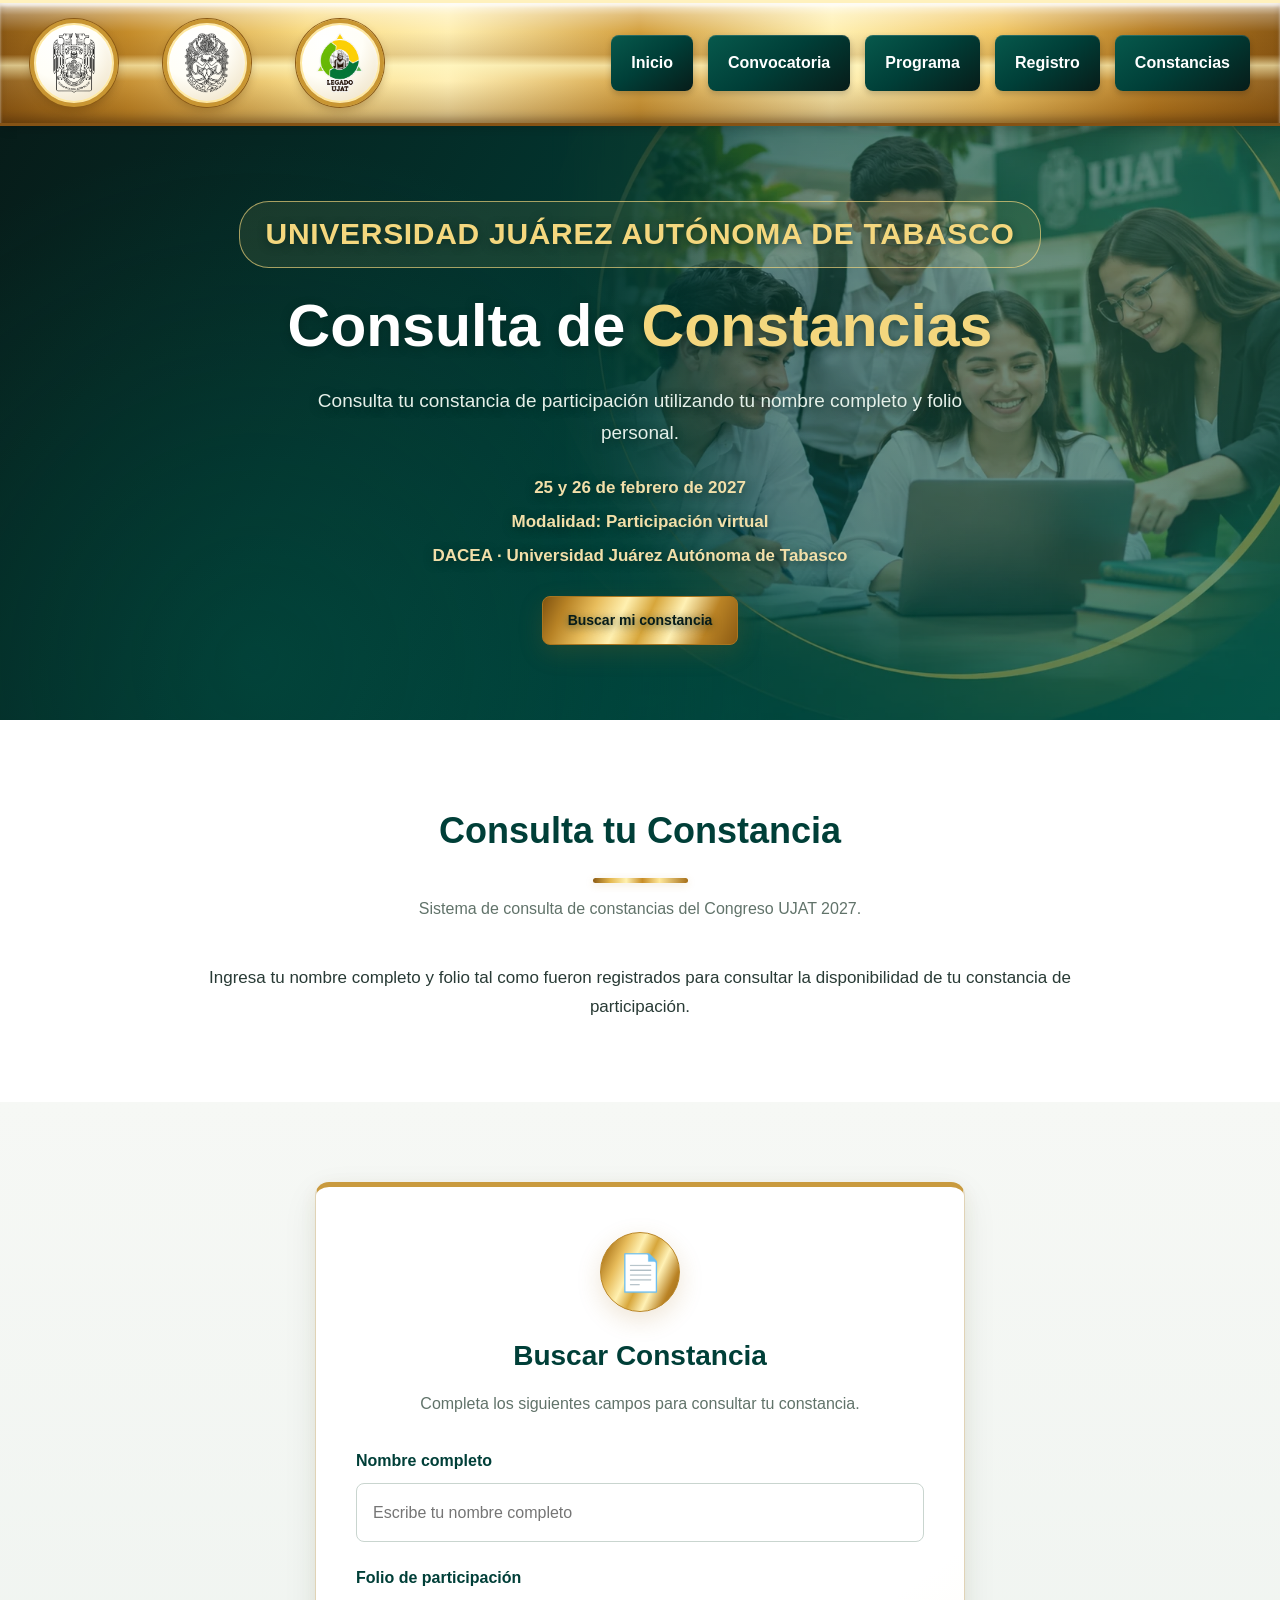
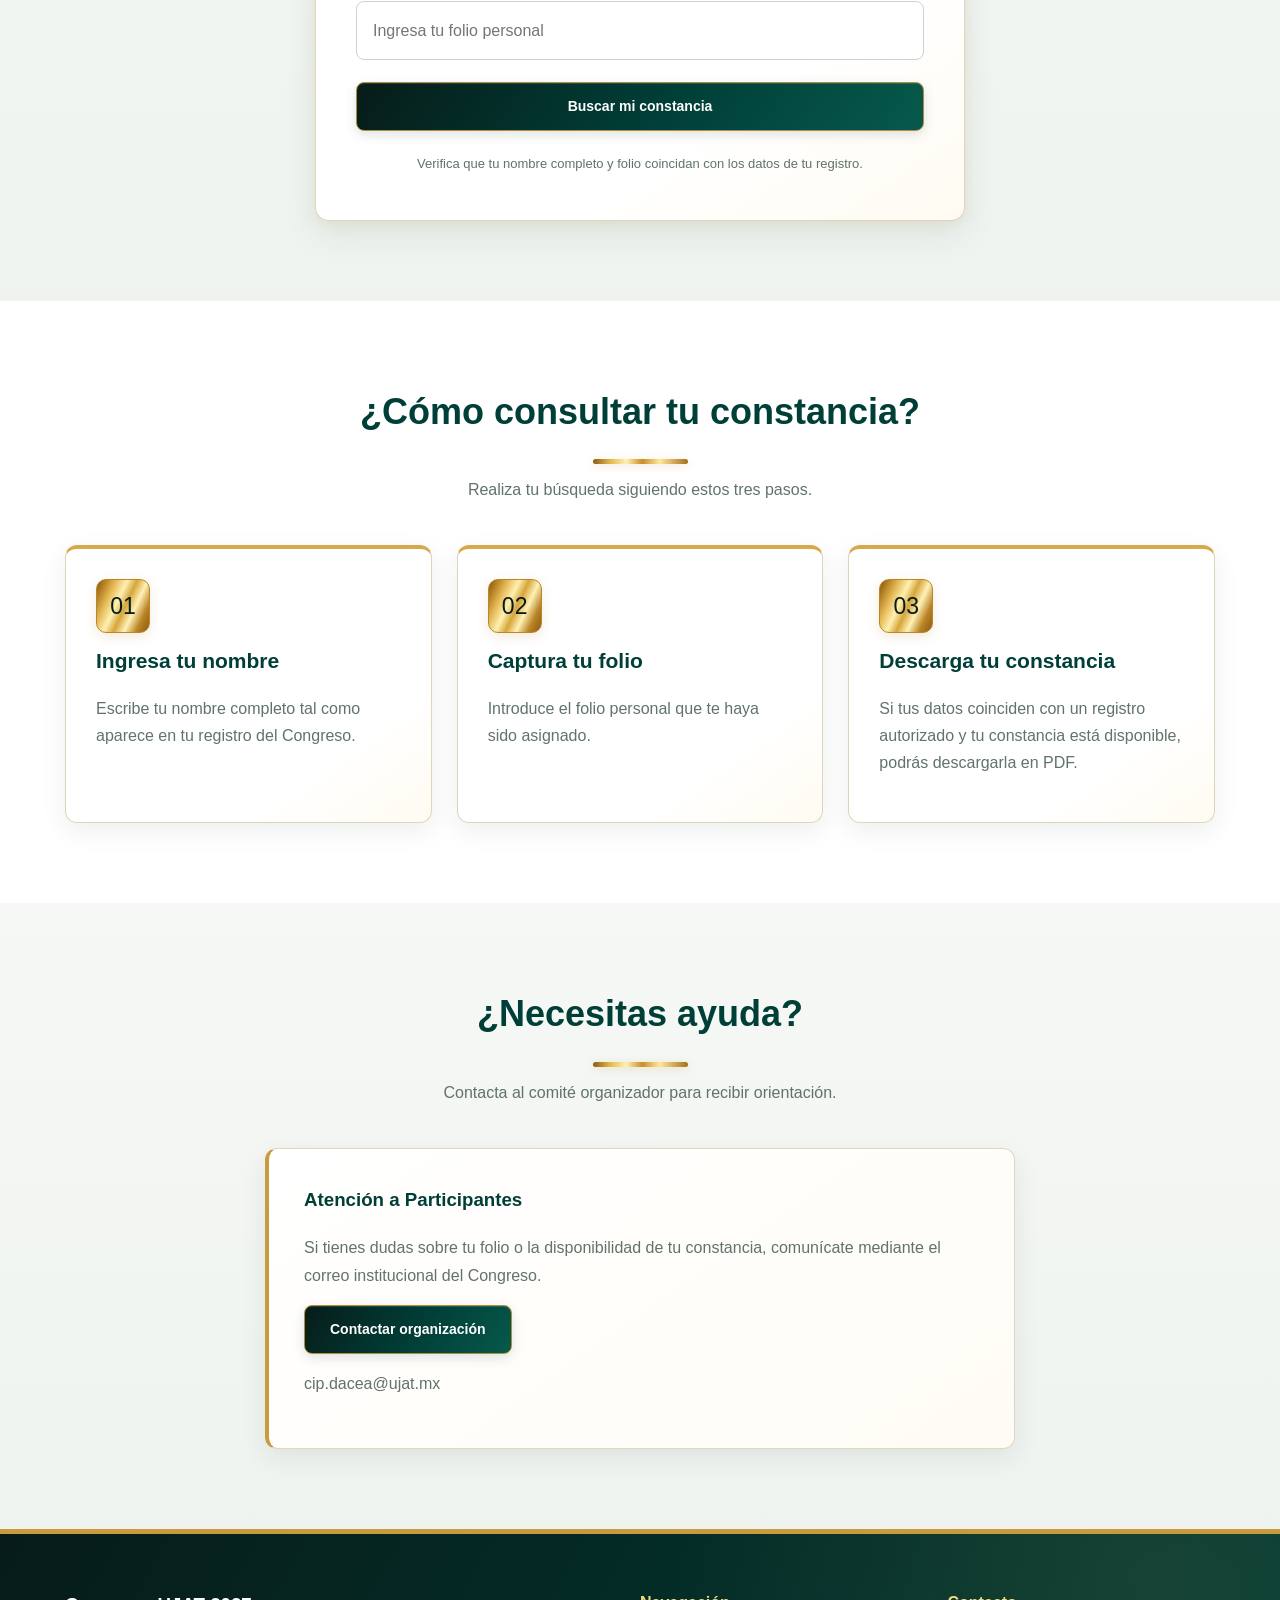
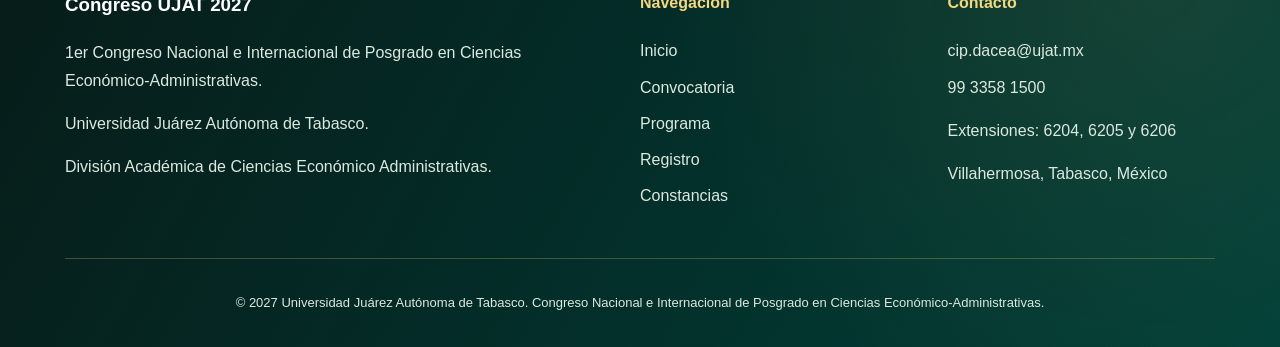
==== constancias.html @ d41ac6ef "Add files via upload" ====
<!DOCTYPE html>
<html lang="es">

<head>
    <meta charset="UTF-8">
    <meta name="viewport" content="width=device-width, initial-scale=1.0">

    <meta
        name="description"
        content="Consulta y descarga de constancias del 1er Congreso Nacional e Internacional de Posgrado en Ciencias Económico-Administrativas UJAT 2027."
    >

    <title>Constancias | Congreso UJAT 2027</title>

    <link rel="stylesheet" href="css/style.css">

    <script src="js/main.js" defer></script>
    <script src="js/constancias.js" defer></script>
</head>

<body>

    <!-- BARRA INSTITUCIONAL -->
    

    <!-- ENCABEZADO -->
    <header class="topbar franja-institucional">
<div class="franja-contenido">
<div class="franja-logos">
<a class="logo-medallon" href="https://www.ujat.mx/" target="_blank" rel="noopener noreferrer" aria-label="Portal oficial UJAT (nueva pestaña)"><img alt="UJAT" src="images/ujat.png"/></a>
<a class="logo-medallon" href="https://www.ujat.mx/dacea" target="_blank" rel="noopener noreferrer" aria-label="Portal oficial DACEA (nueva pestaña)"><img alt="DACEA" src="images/dacea.png"/></a>
<div class="logo-medallon"><img alt="Legado UJAT" src="images/legado.png"/></div>
</div>
<div class="franja-menu">
<button aria-controls="nav-principal" aria-expanded="false" aria-label="Abrir menú" class="menu-btn" id="menuBtn" type="button">☰</button>
<nav aria-label="Navegación principal" class="nav" id="nav-principal">
<a href="index.html">Inicio</a>
<a href="convocatoria.html">Convocatoria</a>
<a href="programa.html">Programa</a>
<a href="registro.html">Registro</a>
<a aria-current="page" class="activo" href="constancias.html">Constancias</a>
</nav>
</div>
</div>
</header>

    <main id="contenido-principal">

        <!-- PORTADA -->
        <section class="hero">
            <div class="container">
                <div class="hero__contenido">

                    <span class="hero__etiqueta">
                        UNIVERSIDAD JUÁREZ AUTÓNOMA DE TABASCO
                    </span>

                    <h1>
                        Consulta de <span>Constancias</span>
                    </h1>

                    <p class="hero__sub">
                        Consulta tu constancia de participación
                        utilizando tu nombre completo y folio personal.
                    </p>

                    <div class="hero__fecha">
                        <p>25 y 26 de febrero de 2027</p>
                        <p>Modalidad: Participación virtual</p>
                        <p>
                            DACEA · Universidad Juárez
                            Autónoma de Tabasco
                        </p>
                    </div>

                    <div class="hero__botones">
                        <a href="#buscador" class="btn">
                            Buscar mi constancia
                        </a>
                    </div>

                </div>
            </div>
        </section>

        <!-- INTRODUCCIÓN -->
        <section class="section">
            <div class="container">

                <div class="section-title">
                    <h2>Consulta tu Constancia</h2>

                    <p>
                        Sistema de consulta de constancias
                        del Congreso UJAT 2027.
                    </p>
                </div>

                <p class="lead-center">
                    Ingresa tu nombre completo y folio
                    tal como fueron registrados para
                    consultar la disponibilidad de
                    tu constancia de participación.
                </p>

            </div>
        </section>

        <!-- BUSCADOR DE CONSTANCIAS -->
        <section
            class="section section--gray"
            id="buscador"
        >
            <div class="container">

                <div class="constancia-buscador">

                    <div class="constancia-buscador__encabezado">

                        <div
                            class="constancia-buscador__icono"
                            aria-hidden="true"
                        >
                            &#128196;
                        </div>

                        <h2>Buscar Constancia</h2>

                        <p>
                            Completa los siguientes campos
                            para consultar tu constancia.
                        </p>

                    </div>

                    <form id="formConstancia">

                        <!-- NOMBRE COMPLETO -->
                        <div class="constancia-campo">

                            <label for="nombreConstancia">
                                Nombre completo
                            </label>

                            <input
                                type="text"
                                id="nombreConstancia"
                                name="nombre"
                                placeholder="Escribe tu nombre completo"
                                autocomplete="name"
                                maxlength="150"
                                required
                            >

                        </div>

                        <!-- FOLIO PERSONAL -->
                        <div class="constancia-campo">

                            <label for="folioConstancia">
                                Folio de participación
                            </label>

                            <input
                                type="text"
                                id="folioConstancia"
                                name="folio"
                                placeholder="Ingresa tu folio personal"
                                autocomplete="off"
                                maxlength="80"
                                required
                            >

                        </div>

                        <!-- BOTÓN DE BÚSQUEDA -->
                        <button
                            type="submit"
                            class="btn constancia-boton"
                            id="btnBuscarConstancia"
                        >
                            Buscar mi constancia
                        </button>

                    </form>

                    <!-- RESULTADOS -->
                    <div
                        id="resultadoConstancia"
                        class="constancia-resultado"
                        role="status"
                        aria-live="polite"
                        aria-atomic="true"
                        hidden
                    ></div>

                    <p class="constancia-buscador__nota">
                        Verifica que tu nombre completo
                        y folio coincidan con los datos
                        de tu registro.
                    </p>

                </div>

            </div>
        </section>

        <!-- INSTRUCCIONES -->
        <section class="section">
            <div class="container">

                <div class="section-title">
                    <h2>¿Cómo consultar tu constancia?</h2>

                    <p>
                        Realiza tu búsqueda siguiendo
                        estos tres pasos.
                    </p>
                </div>

                <div class="grid">

                    <article class="card">
                        <div class="card__icon">01</div>

                        <h3>Ingresa tu nombre</h3>

                        <p>
                            Escribe tu nombre completo
                            tal como aparece en tu
                            registro del Congreso.
                        </p>
                    </article>

                    <article class="card">
                        <div class="card__icon">02</div>

                        <h3>Captura tu folio</h3>

                        <p>
                            Introduce el folio personal
                            que te haya sido asignado.
                        </p>
                    </article>

                    <article class="card">
                        <div class="card__icon">03</div>

                        <h3>Descarga tu constancia</h3>

                        <p>
                            Si tus datos coinciden con
                            un registro autorizado y
                            tu constancia está disponible,
                            podrás descargarla en PDF.
                        </p>
                    </article>

                </div>

            </div>
        </section>

        <!-- ATENCIÓN A PARTICIPANTES -->
        <section class="section section--gray" id="ayuda">
            <div class="container">

                <div class="section-title">
                    <h2>¿Necesitas ayuda?</h2>

                    <p>
                        Contacta al comité organizador
                        para recibir orientación.
                    </p>
                </div>

                <div class="constancia-ayuda">

                    <h3>Atención a Participantes</h3>

                    <p>
                        Si tienes dudas sobre tu folio
                        o la disponibilidad de tu constancia,
                        comunícate mediante el correo
                        institucional del Congreso.
                    </p>

                    <a
                        href="mailto:cip.dacea@ujat.mx"
                        class="btn"
                    >
                        Contactar organización
                    </a>

                    <p class="constancia-ayuda__correo">
                        cip.dacea@ujat.mx
                    </p>

                </div>

            </div>
        </section>

    </main>

    <!-- PIE DE PÁGINA -->
    <footer class="footer">
        <div class="container">

            <div class="footer__grid">

                <div>
                    <h3>Congreso UJAT 2027</h3>

                    <p>
                        1er Congreso Nacional e Internacional
                        de Posgrado en Ciencias
                        Económico-Administrativas.
                    </p>

                    <p>
                        Universidad Juárez Autónoma de Tabasco.
                    </p>

                    <p>
                        División Académica de Ciencias
                        Económico Administrativas.
                    </p>
                </div>

                <div>
                    <h4>Navegación</h4>

                    <a href="index.html">Inicio</a>
                    <a href="convocatoria.html">Convocatoria</a>
                    <a href="programa.html">Programa</a>
                    <a href="registro.html">Registro</a>
                    <a href="constancias.html">Constancias</a>
                </div>

                <div>
                    <h4>Contacto</h4>

                    <a href="mailto:cip.dacea@ujat.mx">
                        cip.dacea@ujat.mx
                    </a>

                    <a href="tel:+529933581500">
                        99 3358 1500
                    </a>

                    <p>Extensiones: 6204, 6205 y 6206</p>
                    <p>Villahermosa, Tabasco, México</p>
                </div>

            </div>

            <div class="footer__bottom">
                <p>
                    © 2027 Universidad Juárez Autónoma de Tabasco.
                    Congreso Nacional e Internacional de Posgrado
                    en Ciencias Económico-Administrativas.
                </p>
            </div>

        </div>
    </footer>

</body>
</html>
---- css/style.css ----
/* ==========================================================

   CONGRESO UJAT 2027

   HOJA DE ESTILOS PRINCIPAL

   IDENTIDAD INSTITUCIONAL: VERDE ESMERALDA Y ORO METÁLICO

========================================================== */

/* ==========================================================

   1. VARIABLES GENERALES

========================================================== */
@import url('https://fonts.googleapis.com/css2?family=Cinzel:wght@400;500;600;700&display=swap');
:root {

    --verde: #003F38;

    --verde-oscuro: #071C19;

    --verde-profundo: #032D28;

    --verde-esmeralda: #07594C;

    --dorado: #C5A05C;

    --dorado-oscuro: #805310;

    --dorado-medio: #B98628;

    --dorado-claro: #F4D77E;

    --champan: #F2DFA9;

    --oro-metalico: linear-gradient(

        115deg,

        #805310 0%,

        #B78225 12%,

        #E7BC5B 26%,

        #FFF0B0 40%,

        #D7A63B 53%,

        #FFF1B5 67%,

        #BA8325 83%,

        #8C5B13 100%

    );

    --oro-horizontal: linear-gradient(

        90deg,

        #8C5B13 0%,

        #E4B74E 18%,

        #FFF1B1 35%,

        #C88D26 52%,

        #FFE89A 70%,

        #A66F19 100%

    );

    --verde-degradado: linear-gradient(

        125deg,

        #071C19 0%,

        #003F38 55%,

        #07594C 100%

    );

    --blanco: #FFFFFF;

    --gris: #F5F7F6;

    --texto: #283A35;

    --texto-secundario: #61736A;

    --borde: #DDE7E0;

    --sombra: 0 8px 26px rgba(0, 42, 34, 0.08);

    --sombra-oro: 0 8px 25px rgba(164, 112, 27, 0.18);

    --radio: 12px;

    --transicion: 0.25s ease;

}

/* ==========================================================

   2. REINICIO Y ESTILOS GENERALES

========================================================== */

*,

*::before,

*::after {

    box-sizing: border-box;

}

html {

    scroll-behavior: smooth;

    scroll-padding-top: 25px;

}

body {

    margin: 0;

    font-family: "Segoe UI", Arial, sans-serif;

    color: var(--texto);

    background: var(--blanco);

    line-height: 1.7;

    overflow-x: hidden;

}

a {

    color: inherit;

    text-decoration: none;

}

img {

    display: block;

    max-width: 100%;

}

button,

input,

textarea,

select {

    font: inherit;

}

button {

    cursor: pointer;

}

[hidden] {

    display: none !important;

}

.container {

    width: min(1150px, 92%);

    margin-inline: auto;

}

:focus-visible {

    outline: 3px solid var(--dorado-claro);

    outline-offset: 3px;

}

::selection {

    background: #DDB45C;

    color: #071C19;

}

/* ==========================================================

   3. BARRA INSTITUCIONAL SUPERIOR

========================================================== */

.utilbar {

    background: var(--verde-oscuro);

    color: var(--blanco);

    border-bottom: 1px solid rgba(244, 215, 126, 0.35);

    font-size: 13px;

}

.utilbar__inner {

    display: flex;

    justify-content: space-between;

    align-items: center;

    flex-wrap: wrap;

    gap: 15px;

    padding: 9px 0;

}

.utilbar a {

    transition: color var(--transicion);

}

.utilbar a:hover {

    color: var(--dorado-claro);

}

/* ==========================================================

  /* ==========================================================
   ENCABEZADO INSTITUCIONAL
   LOGOTIPOS + NAVEGACIÓN SOBRE ORO METÁLICO
========================================================== */

.topbar.franja-institucional {

    position: relative;
    width: 100%;
    min-height: 126px;
    padding: 15px 30px;

    overflow: visible;
    z-index: 1000;

    background-color: #D6A443;

    background-image:

        linear-gradient(
            180deg,
            rgba(255,255,255,.78) 0%,
            rgba(255,255,255,.28) 10%,
            transparent 24%,
            rgba(114,62,6,.17) 43%,
            rgba(255,248,196,.66) 52%,
            rgba(255,255,255,.06) 65%,
            rgba(108,57,5,.24) 88%,
            rgba(69,35,3,.40) 100%
        ),

        linear-gradient(
            90deg,
            #8B5915 0%,
            #C58C2A 10%,
            #F9DB83 24%,
            #FFEFB2 35%,
            #D4A03D 50%,
            #FFF0B2 65%,
            #F1C766 78%,
            #B67C22 90%,
            #8B5915 100%
        );

    border-top: 3px solid #FFF1BD;
    border-bottom: 3px solid #855315;

}

/* DISTRIBUCIÓN DEL ENCABEZADO */

.franja-institucional .franja-contenido {

    display: flex;
    align-items: center;
    justify-content: space-between;

    width: 100%;
    max-width: 1400px;
    margin: 0 auto;

    gap: 30px;

}

/* CONTENEDOR DEL MENÚ SIN FONDO */

.franja-institucional .franja-menu {

    flex: 1;
    min-width: 0;

    background: transparent;
    border: none;
    box-shadow: none;

    margin: 0;
    padding: 0;

}

/* ==========================================================
   MENÚ PARA COMPUTADORAS
========================================================== */

@media (min-width: 769px) {

    .franja-institucional .nav {

        display: flex;
        position: static;

        justify-content: flex-end;
        align-items: center;
        flex-wrap: wrap;

        width: 100%;

        gap: 12px;
        padding: 0;
        margin: 0;

        background: transparent;
        border: none;
        box-shadow: none;

    }

    /* BOTONES VERDES */

    .franja-institucional .nav a {

        display: flex;
        align-items: center;
        justify-content: center;

        min-height: 48px;
        padding: 12px 20px;

        background: linear-gradient(
            180deg,
            #07594C,
            #003F38
        );

        color: #FFFFFF;

        font-family: "Segoe UI", Arial, sans-serif;
        font-size: 15px;
        font-weight: 700;

        text-decoration: none;
        white-space: nowrap;

        border: 1px solid #003F38;
        border-radius: 8px;

        box-shadow:
            inset 0 1px 0 rgba(255,255,255,.15),
            0 4px 8px rgba(0,0,0,.20);

        transition:
            background .25s ease,
            transform .25s ease,
            box-shadow .25s ease;

    }

    /* EFECTO AL PASAR EL CURSOR */

    .franja-institucional .nav a:hover {

        background: #087565;
        color: #FFFFFF;

        transform: translateY(-2px);

        box-shadow:
            0 6px 12px rgba(0,0,0,.25);

    }

    /* PÁGINA ACTIVA */

    .franja-institucional .nav a.activo {

        background: #003F38;
        color: #FFFFFF;
        border-color: #F4D77E;

    }

    /* ELIMINAR LÍNEAS DECORATIVAS ANTERIORES */

    .franja-institucional .nav a::before,
    .franja-institucional .nav a::after {

        display: none;

    }

    /* OCULTAR BOTÓN MÓVIL */

    .franja-institucional .menu-btn {

        display: none;

    }

}

/* ==========================================================
   ADAPTACIÓN PARA TABLETAS
========================================================== */

@media (min-width: 769px) and (max-width: 1100px) {

    .franja-institucional .franja-contenido {

        gap: 18px;

    }

    .franja-institucional .nav {

        gap: 7px;

    }

    .franja-institucional .nav a {

        padding: 10px 12px;
        font-size: 13px;
        min-height: 42px;

    }

}

/* ==========================================================
   ADAPTACIÓN PARA CELULARES
========================================================== */

@media (max-width: 768px) {

    .topbar.franja-institucional {

        min-height: 65px;
        padding: 10px 15px;

        overflow: visible;

    }

    .franja-institucional .franja-contenido {

        flex-direction: row;
        justify-content: space-between;
        align-items: center;

        gap: 12px;

    }

    .franja-institucional .franja-logos {

        gap: 12px;

    }

    .franja-institucional .logo-medallon {

        width: 46px;
        height: 46px;

        padding: 5px;
        border-width: 2px;

    }

    .franja-institucional .franja-menu {

        flex: 0 0 auto;

    }

    .franja-institucional .menu-btn {

        display: flex !important;

    }

    .franja-institucional .nav {

        top: calc(100% + 15px);
        right: 0;

    }

}

/* ==============================================

   NAVEGACIÓN DEFINITIVA - CONGRESO UJAT 2027

   COMPUTADORA + MENÚ FLOTANTE MÓVIL

============================================== */

/* El botón solo aparece en pantallas pequeñas. */
.menu-btn, #menuBtn { display: none; }

/* CELULARES Y TABLETAS */

@media (max-width: 768px) {

    .topbar {

        position: relative;

        z-index: 1000;

        overflow: visible;

    }

    .topbar .container {

        position: relative;

        display: flex;

        justify-content: flex-end;

        align-items: center;

        flex-wrap: nowrap;

        min-height: 55px;

    }

    .topbar__inner {

        position: static;

        margin-left: auto;

    }

    /* BOTÓN DORADO METÁLICO */

    .topbar .menu-btn {

        display: flex !important;

        align-items: center;

        justify-content: center;

        width: 44px;

        height: 41px;

        padding: 0;

        background: linear-gradient(

            180deg,

            #FFF5C7 0%,

            #F8DB86 18%,

            #D5A03C 43%,

            #FFF1AF 55%,

            #B77E21 100%

        ) !important;

        color: #003F38 !important;

        border: 1px solid #956016;

        border-radius: 9px;

        box-shadow:

            inset 0 2px 2px rgba(255,255,255,.85),

            inset 0 -2px 3px rgba(91,51,5,.25),

            0 4px 10px rgba(0,0,0,.25);

        font-size: 25px;

        font-weight: 700;

        line-height: 1;

        cursor: pointer;

        transition:

            transform .2s ease,

            box-shadow .2s ease;

    }

    .topbar .menu-btn:hover,

    .topbar .menu-btn[aria-expanded="true"] {

        transform: translateY(-1px);

        box-shadow:

            inset 0 2px 3px rgba(255,255,255,.9),

            0 5px 13px rgba(0,0,0,.3);

    }

    /* MENÚ FLOTANTE CERRADO */

    .topbar .nav {

        display: none !important;

        position: absolute;

        top: calc(100% + 9px);

        right: 0;

        left: auto;

        z-index: 1100;

        flex-direction: column;

        align-items: stretch;

        flex-wrap: nowrap;

        width: min(245px, 90vw);

        max-height: calc(100dvh - 85px);

        overflow-y: auto;

        margin: 0;

        padding: 9px;

        gap: 3px;

        background: linear-gradient(

            145deg,

            #07594C 0%,

            #003F38 48%,

            #071C19 100%

        );

        border: 1px solid #D4A344;

        border-radius: 13px;

        box-shadow:

            0 14px 32px rgba(0,0,0,.38),

            inset 0 1px 0 rgba(255,255,255,.15);

    }

    /* MENÚ FLOTANTE ABIERTO */

    .topbar .nav.abierto {

        display: flex !important;

        animation: menuFlotante .23s ease-out;

    }

    /* ENLACES DEL MENÚ */

    .topbar .nav a {

        display: block;

        width: 100%;

        padding: 11px 14px;

        color: #FFFFFF;

        background: transparent;

        border-radius: 7px;

        font-size: 14px;

        font-weight: 600;

        text-align: left;

        transition:

            color .2s ease,

            background .2s ease;

    }

    .topbar .nav a:hover,

    .topbar .nav a.activo {

        color: #F4D77E;

        background: rgba(255,255,255,.10);

    }

    .topbar .nav a::after {

        display: none;

    }

}

/* ANIMACIÓN DE APERTURA */

@keyframes menuFlotante {

    from {

        opacity: 0;

        transform: translateY(-9px) scale(.97);

    }

    to {

        opacity: 1;

        transform: translateY(0) scale(1);

    }

}

/* ==================================================

   FRANJA INSTITUCIONAL UJAT

   ORO METÁLICO + VERDE ESMERALDA EN RELIEVE

================================================== */

.franja-institucional {

    position: relative;

    isolation: isolate;

    width: 100%;

    min-height: 126px;

    padding: 15px 30px;

    overflow: hidden;

    display: flex;

    align-items: center;

    justify-content: center;

    background-color: #D6A443;

    background-image:

        linear-gradient(

            180deg,

            rgba(255,255,255,.78) 0%,

            rgba(255,255,255,.28) 10%,

            transparent 24%,

            rgba(114,62,6,.17) 43%,

            rgba(255,248,196,.66) 52%,

            rgba(255,255,255,.06) 65%,

            rgba(108,57,5,.24) 88%,

            rgba(69,35,3,.40) 100%

        ),

        linear-gradient(

            90deg,

            #8B5915 0%,

            #C58C2A 10%,

            #F9DB83 24%,

            #FFEFB2 35%,

            #D4A03D 50%,

            #FFF0B2 65%,

            #F1C766 78%,

            #B67C22 90%,

            #8B5915 100%

        );

    border-top: 3px solid #FFF1BD;

    border-bottom: 3px solid #855315;

    box-shadow:

        inset 0 3px 3px rgba(255,255,255,.65),

        inset 0 -4px 6px rgba(79,42,3,.27),

        0 3px 10px rgba(0,0,0,.13);

}

/* CONTENIDO ALINEADO */

.franja-institucional .franja-contenido {

    position: relative;

    z-index: 2;

    display: flex;

    align-items: center;

    justify-content: center;

    width: 100%;

    max-width: 1400px;

    margin: 0 auto;

    gap: clamp(28px, 4vw, 65px);

}

/* AGRUPACIÓN DE LOS TRES ESCUDOS */

.franja-institucional .franja-logos {

    display: flex;

    align-items: center;

    justify-content: center;

    flex-shrink: 0;

    gap: clamp(14px, 2vw, 28px);

}

/* MEDALLONES DE ORO PULIDO */

.franja-institucional .logo-medallon {

    position: relative;

    display: flex;

    align-items: center;

    justify-content: center;

    flex-shrink: 0;

    width: 88px;

    height: 88px;

    padding: 10px;

    border-radius: 50%;

    border: 4px solid #C99632;

    background: radial-gradient(

        circle at 32% 22%,

        #FFFFFF 0%,

        #FFFEF7 45%,

        #F0E4C9 85%,

        #E3D2AB 100%

    );

    box-shadow:

        inset 0 0 0 2px #FFE9A2,

        inset 0 3px 6px rgba(255,255,255,.8),

        0 0 0 1px #8B5A15,

        0 4px 9px rgba(75,43,5,.28);

}

/* ESCUDOS ORIGINALES */

.franja-institucional .logo-medallon img {

    display: block;

    width: 100%;

    height: 100%;

    max-width: 100%;

    object-fit: contain;

    filter: none;

    transform: none;

}

/* ÁREA DEL NOMBRE */

.franja-institucional .franja-identidad {

    flex: 1;

    min-width: 0;

    max-width: 790px;

    text-align: center;

}

/* NOMBRE INSTITUCIONAL EN BLANCO */
/* ==================================================
   PLACA INSTITUCIONAL BLANCA CON MARCO DORADO
================================================== */

.franja-institucional .franja-identidad {

    position: relative;
    flex: 1;
    min-width: 0;
    max-width: 790px;

    padding: 18px 25px;

    /* FONDO BLANCO Y BORDE DORADO METÁLICO */

    background:
        linear-gradient(#FFFFFF, #FFFFFF) padding-box,
        var(--oro-metalico) border-box;

    border: 4px solid transparent;
    border-radius: 16px;

    /* SOMBRA SUAVE DE LA PLACA */

    box-shadow:
        0 4px 12px rgba(0, 0, 0, 0.18),
        inset 0 0 0 1px #E8D4A1;

    text-align: center;
}

/* NOMBRE DE LA UNIVERSIDAD */

.franja-institucional .franja-identidad h2 {

    margin: 0;
    padding: 0;

    font-family: "Segoe UI", Arial, sans-serif;
    font-size: clamp(22px, 2.5vw, 36px);
    font-weight: 800;
    font-variant: normal;

    line-height: 1.2;
    letter-spacing: 0.3px;

    color: #003F38;
    background: none;
    -webkit-text-fill-color: #003F38;

    text-shadow: 0 1px 2px rgba(0, 0, 0, 0.12);

    filter: none;
}

/* INICIALES MÁS GRANDES */

.franja-institucional .franja-identidad h2 span {

    font-size: 1.12em;
    font-weight: 800;

}

/* ADAPTACIÓN PARA TABLETAS */

@media (max-width: 1050px) {

    .franja-institucional .franja-identidad {

        padding: 12px 18px;

    }

    .franja-institucional .franja-identidad h2 {

        font-size: clamp(19px, 2.5vw, 27px);

    }

}

/* ADAPTACIÓN PARA CELULARES */

@media (max-width: 650px) {

    .franja-institucional .franja-identidad {

        width: 100%;
        padding: 8px 10px;
        border-width: 3px;
        border-radius: 10px;

    }

    .franja-institucional .franja-identidad h2 {

        font-size: clamp(13px, 3.6vw, 17px);
        letter-spacing: 0.2px;
        line-height: 1.2;

    }

}

/* TABLETAS */

@media (max-width: 1050px) {

    .franja-institucional {

        min-height: 105px;

        padding: 12px 18px;

    }

    .franja-institucional .franja-contenido {

        gap: 24px;

    }

    .franja-institucional .franja-logos {

        gap: 12px;

    }

    .franja-institucional .logo-medallon {

        width: 70px;

        height: 70px;

        padding: 7px;

    }

    .franja-institucional .franja-identidad h2 {

        font-size: clamp(19px, 2.5vw, 27px);

    }

}

/* ==========================================

   FRANJA INSTITUCIONAL - VERSIÓN MÓVIL

========================================== */

@media (max-width: 650px) {

    .franja-institucional {

        min-height: auto;

        padding: 8px 10px 10px;

    }

    .franja-institucional .franja-contenido {

        flex-direction: column;

        gap: 5px;

    }

    /* LOGOTIPOS MÁS PEQUEÑOS */

    .franja-institucional .franja-logos {

        gap: 15px;

    }

    .franja-institucional .logo-medallon {

        width: 46px;

        height: 46px;

        padding: 5px;

        border-width: 2px;

    }

    /* NOMBRE DE LA UNIVERSIDAD */

    .franja-institucional .franja-identidad {

        width: 100%;

    }

  .franja-institucional .franja-identidad h2 {

    margin: 0;
    padding: 5px 4px;

    font-family: "Segoe UI", Arial, sans-serif;
    font-size: clamp(22px, 2.5vw, 36px);
    font-weight: 800;
    font-variant: small-caps;

    line-height: 1.15;
    letter-spacing: 0.5px;
    text-align: center;
    text-transform: none;

    color: #FFFFFF;
    background: none;
    -webkit-text-fill-color: #FFFFFF;

    text-shadow:
        0 2px 3px rgba(0, 45, 37, 0.75),
        0 3px 5px rgba(0, 0, 0, 0.20);

    filter: none;
    transform: none;
}

}

/* ==========================================================

   6. BOTONES GENERALES

========================================================== */

.btn {

    display: inline-flex;

    justify-content: center;

    align-items: center;

    gap: 8px;

    padding: 13px 25px;

    min-height: 48px;

    background: var(--verde-degradado);

    color: var(--blanco);

    border: 1px solid #B38B3C;

    border-radius: 8px;

    box-shadow:

        inset 0 1px 0 rgba(255, 255, 255, 0.12),

        0 4px 12px rgba(0, 47, 39, 0.13);

    font-size: 14px;

    font-weight: 700;

    line-height: 1.5;

    text-align: center;

    transition:

        background var(--transicion),

        color var(--transicion),

        border-color var(--transicion),

        transform var(--transicion),

        box-shadow var(--transicion);

}

.btn:hover {

    background: linear-gradient(

        120deg,

        #07594C,

        #003F38

    );

    color: var(--blanco);

    transform: translateY(-2px);

    box-shadow: 0 8px 18px rgba(0, 47, 39, 0.2);

}

.btn--outline {

    background: transparent;

    color: var(--verde);

    border-color: var(--dorado-medio);

    box-shadow: none;

}

.btn--outline:hover {

    background: var(--verde);

    color: var(--blanco);

}

.btn--blanco {

    background: var(--oro-metalico);

    color: var(--verde-oscuro);

    border-color: #A87520;

    box-shadow: var(--sombra-oro);

}

.btn--blanco:hover {

    background: var(--oro-horizontal);

    color: var(--verde-oscuro);

    border-color: #8C5B13;

}

.btn--transparente {

    background: transparent;

    color: var(--blanco);

    border-color: var(--dorado-claro);

    box-shadow: none;

}

.btn--transparente:hover {

    background: rgba(244, 215, 126, 0.12);

    color: var(--dorado-claro);

}

.btn:disabled {

    opacity: 0.65;

    cursor: not-allowed;

    transform: none;

}

/* ==========================================================

   7. PORTADA PRINCIPAL

========================================================== */

.hero {

    position: relative;

    display: flex;

    align-items: center;

    min-height: 530px;

    overflow: hidden;

    color: var(--blanco);

    background:

        radial-gradient(

            circle at 85% 20%,

            rgba(244, 215, 126, 0.2),

            transparent 35%

        ),

        radial-gradient(

            circle at 20% 90%,

            rgba(0, 126, 103, 0.22),

            transparent 45%

        ),

        linear-gradient(

            120deg,

            #071C19 0%,

            #003F38 58%,

            #07594C 100%

        );

}

.hero::after {

    content: "";

    position: absolute;

    top: -130px;

    right: -110px;

    width: 480px;

    height: 480px;

    border: 2px solid rgba(244, 215, 126, 0.24);

    border-radius: 50%;

    box-shadow:

        0 0 0 38px rgba(244, 215, 126, 0.035),

        0 0 0 85px rgba(244, 215, 126, 0.025);

    pointer-events: none;

}

.hero__contenido {

    position: relative;

    z-index: 1;

    max-width: 850px;

    padding: 75px 0;

}

.hero__contenido::before {

    content: "";

    display: block;

    width: 110px;

    height: 5px;

    margin-bottom: 25px;

    background: var(--oro-horizontal);

    border-radius: 3px;

    box-shadow: 0 2px 10px rgba(255, 221, 122, 0.35);

}

.hero__etiqueta {

    display: inline-block;

    padding: 8px 18px;

    background: rgba(244, 215, 126, 0.09);

    color: var(--dorado-claro);

    border: 1px solid rgba(244, 215, 126, 0.65);

    border-radius: 30px;

    font-size: 13px;

    font-weight: 600;

    letter-spacing: 0.7px;

}

.hero h1 {

    margin: 25px 0;

    font-size: clamp(32px, 5vw, 59px);

    font-weight: 800;

    line-height: 1.14;

}

.hero h1 span {

    color: var(--dorado-claro);

}

.hero__sub {

    max-width: 720px;

    color: #E5F0E9;

    font-size: 19px;

}

.hero__fecha {

    margin: 25px 0;

    color: var(--champan);

    font-size: 17px;

    font-weight: 600;

}

.hero__fecha p {

    margin: 5px 0;

}

.hero__botones {

    display: flex;

    flex-wrap: wrap;

    gap: 14px;

}

.hero__botones .btn:not(.btn--transparente) {

    background: var(--oro-metalico);

    border-color: #A87520;

    color: var(--verde-oscuro);

    box-shadow: var(--sombra-oro);

}

.hero__botones .btn:not(.btn--transparente):hover {

    background: var(--oro-horizontal);

    color: var(--verde-oscuro);

}

/* ==========================================================

   8. CUENTA REGRESIVA

========================================================== */

.datos-clave {

    padding: 35px 0;

    background: linear-gradient(

        180deg,

        #FFFDF6 0%,

        #F3F5F0 100%

    );

    border-bottom: 2px solid #D6BA7B;

}

.datos-clave__inner {

    display: flex;

    justify-content: space-between;

    align-items: center;

    flex-wrap: wrap;

    gap: 25px;

}

.datos-clave h2 {

    margin: 0;

    color: var(--verde);

    font-size: 22px;

}

.datos-clave p {

    margin: 5px 0 0;

}

.countdown {

    display: flex;

    flex-wrap: wrap;

    gap: 10px;

    margin-top: 18px;

}

.countdown__celda {

    min-width: 76px;

    padding: 12px;

    background: linear-gradient(

        145deg,

        #FFFFFF,

        #FFF8E8

    );

    border: 1px solid #C49A45;

    border-top: 3px solid #EAC66C;

    border-radius: 9px;

    box-shadow: var(--sombra-oro);

    text-align: center;

}

.countdown__num {

    display: block;

    color: var(--verde);

    font-size: 26px;

    font-weight: 800;

    line-height: 1.2;

}

.countdown__rotulo {

    color: #89611F;

    font-size: 11px;

    font-weight: 700;

    text-transform: uppercase;

}

/* ==========================================================

   9. SECCIONES GENERALES

========================================================== */

.section {

    padding: 80px 0;

}

.section--gray {

    background: linear-gradient(

        180deg,

        #F6F8F5,

        #EEF3EF

    );

}

.section-title {

    margin-bottom: 42px;

    text-align: center;

}

.section-title h2 {

    margin: 0 0 12px;

    color: var(--verde);

    font-size: clamp(26px, 3vw, 36px);

    font-weight: 800;

}

.section-title h2::after {

    content: "";

    display: block;

    width: 95px;

    height: 5px;

    margin: 17px auto 0;

    background: var(--oro-horizontal);

    border-radius: 3px;

    box-shadow: 0 2px 8px rgba(184, 135, 43, 0.2);

}

.section-title p {

    max-width: 750px;

    margin: auto;

    color: var(--texto-secundario);

}

.lead-center {

    max-width: 900px;

    margin: auto;

    font-size: 17px;

    text-align: center;

}

/* ==========================================================

   10. FRANJA DEL PROGRAMA

========================================================== */

.programa-cta {

    position: relative;

    padding: 38px 0;

    background:

        radial-gradient(

            circle at 80% 50%,

            rgba(244, 215, 126, 0.12),

            transparent 40%

        ),

        var(--verde-degradado);

    color: var(--blanco);

    border-top: 4px solid #DDB65D;

    border-bottom: 4px solid #9B6B1D;

}

.programa-cta__inner {

    display: flex;

    justify-content: space-between;

    align-items: center;

    flex-wrap: wrap;

    gap: 25px;

}

.programa-cta h2 {

    margin: 0;

    color: var(--champan);

}

.programa-cta p {

    margin: 5px 0;

}

/* ==========================================================

   11. CIFRAS DEL CONGRESO

========================================================== */

.kpis {

    padding: 45px 0;

    background: #FFFFFF;

}

.kpis__lista {

    display: grid;

    grid-template-columns: repeat(3, minmax(0, 1fr));

    gap: 20px;

    margin: 0;

    padding: 0;

    list-style: none;

    text-align: center;

}

.kpi__num {

    display: block;

    color: #A47524;

    font-size: 38px;

    font-weight: 800;

}

.kpi__label {

    display: block;

    color: var(--texto-secundario);

    font-size: 14px;

}

/* ==========================================================

   12. TARJETAS GENERALES

========================================================== */

.grid {

    display: grid;

    grid-template-columns: repeat(3, minmax(0, 1fr));

    gap: 25px;

}

.card {

    position: relative;

    padding: 30px;

    background: linear-gradient(

        145deg,

        #FFFFFF 0%,

        #FFFFFF 75%,

        #FFFBF1 100%

    );

    border: 1px solid #DFD5BD;

    border-top: 4px solid #D6A94D;

    border-radius: var(--radio);

    box-shadow: var(--sombra);

    transition:

        transform var(--transicion),

        box-shadow var(--transicion),

        border-color var(--transicion);

}

.card:hover {

    transform: translateY(-5px);

    border-color: #C7A35C;

    box-shadow:

        0 14px 30px rgba(0, 47, 39, 0.1),

        0 5px 15px rgba(181, 124, 28, 0.09);

}

.card h3 {

    margin: 10px 0;

    color: var(--verde);

    font-size: 21px;

}

.card__icon {

    display: grid;

    place-items: center;

    width: 54px;

    height: 54px;

    background: var(--oro-metalico);

    color: var(--verde-oscuro);

    border: 1px solid #B98628;

    border-radius: 10px;

    box-shadow: 0 4px 12px rgba(177, 124, 31, 0.15);

    font-size: 23px;

}

.card p {

    color: var(--texto-secundario);

}

/* ==========================================================

   13. EJES TEMÁTICOS

========================================================== */

.ramas {

    display: grid;

    grid-template-columns: repeat(2, minmax(0, 1fr));

    gap: 20px;

}

.rama {

    padding: 28px;

    background: linear-gradient(

        135deg,

        #FFFFFF,

        #FFFCF5

    );

    border: 1px solid #E5DDC9;

    border-left: 5px solid #C99A3E;

    border-radius: 9px;

    box-shadow: var(--sombra);

    transition: transform var(--transicion);

}

.rama:hover {

    transform: translateY(-3px);

}

.rama__numero {

    color: #94691F;

    font-size: 13px;

    font-weight: 800;

    text-transform: uppercase;

}

.rama h3 {

    margin: 8px 0;

    color: var(--verde);

}

/* ==========================================================

   14. INVITACIÓN A PARTICIPAR

========================================================== */

.participa-banner {

    position: relative;

    padding: 75px 0;

    background:

        radial-gradient(

            ellipse at 50% 0%,

            rgba(240, 199, 102, 0.16),

            transparent 55%

        ),

        var(--verde-degradado);

    color: var(--blanco);

    text-align: center;

    border-top: 3px solid #D6AA4E;

    border-bottom: 3px solid #8B5D17;

}

.participa-banner h2 {

    margin: 0 0 15px;

    color: var(--champan);

    font-size: 36px;

}

.participa-banner p {

    max-width: 800px;

    margin: 0 auto 28px;

    color: #E3EDE6;

}

.participa-banner .btn--blanco {

    background: var(--oro-metalico);

    border-color: #A87520;

    color: var(--verde-oscuro);

}

.participa-banner .btn--blanco:hover {

    background: var(--oro-horizontal);

}

/* ==========================================================

   15. MODALIDADES DE PARTICIPACIÓN

========================================================== */

.caminos {

    display: grid;

    grid-template-columns: repeat(2, minmax(0, 1fr));

    gap: 25px;

}

.camino {

    padding: 35px;

    background: linear-gradient(

        145deg,

        #FFFFFF,

        #FFFCF6

    );

    border: 1px solid #DED5C1;

    border-top: 4px solid #C99A3E;

    border-radius: var(--radio);

    box-shadow: var(--sombra);

}

.camino h3 {

    margin: 0 0 12px;

    color: var(--verde);

    font-size: 25px;

}

.pasos {

    margin: 22px 0;

    padding-left: 23px;

}

.pasos li {

    margin-bottom: 15px;

}

.pasos strong {

    display: block;

    color: var(--verde);

}

.pasos span {

    color: var(--texto-secundario);

}

/* ==========================================================

   16. PREGUNTAS FRECUENTES

========================================================== */

.faq {

    max-width: 850px;

    margin: auto;

}

.faq details {

    margin-bottom: 12px;

    padding: 20px 24px;

    background: #FFFFFF;

    border: 1px solid #E1D7C2;

    border-left: 4px solid #C99A3E;

    border-radius: 9px;

    box-shadow: 0 3px 12px rgba(0, 0, 0, 0.035);

}

.faq details[open] {

    border-color: #C8A55F;

    background: #FFFCF5;

}

.faq summary {

    color: var(--verde);

    font-weight: 700;

    cursor: pointer;

}

.faq p {

    margin-bottom: 0;

}

/* ==========================================================

   17. PIE DE PÁGINA

========================================================== */

.footer {

    position: relative;

    padding: 55px 0 20px;

    background:

        radial-gradient(

            circle at 90% 10%,

            rgba(230, 188, 90, 0.09),

            transparent 40%

        ),

        linear-gradient(

            120deg,

            #071C19,

            #003F38

        );

    color: #DCE9DF;

    border-top: 5px solid #C99A3E;

}

.footer__grid {

    display: grid;

    grid-template-columns: 2fr 1fr 1fr;

    gap: 40px;

}

.footer h3,

.footer h4 {

    margin-top: 0;

    color: var(--blanco);

}

.footer h4 {

    color: var(--dorado-claro);

}

.footer a {

    display: block;

    margin-bottom: 9px;

    transition: color var(--transicion);

}

.footer a:hover {

    color: var(--dorado-claro);

}

.footer__bottom {

    margin-top: 40px;

    padding-top: 20px;

    border-top: 1px solid rgba(244, 215, 126, 0.25);

    font-size: 13px;

    text-align: center;

}

/* ==========================================================

   18. CONVOCATORIA OFICIAL

========================================================== */

.convocatoria-imagen {

    width: 100%;

    max-width: 550px;

    margin: 30px auto;

    padding: 12px;

    background: linear-gradient(

        135deg,

        #FFFFFF,

        #FFF8E7

    );

    border: 1px solid #C99A3E;

    border-radius: 12px;

    box-shadow: var(--sombra-oro);

    overflow: hidden;

}

.convocatoria-imagen img {

    width: 100%;

    height: auto;

    border-radius: 6px;

}

.convocatoria-descarga {

    width: 100%;

    max-width: 600px;

    margin: 25px auto 0;

    text-align: center;

}

.convocatoria-descarga h3 {

    margin: 0 0 12px;

    color: var(--verde);

    font-size: 22px;

}

.convocatoria-descarga p {

    margin: 0 0 25px;

    line-height: 1.7;

}

.convocatoria-descarga .btn {

    display: inline-flex;

    max-width: 100%;

}

/* ==========================================================

   19. PROGRAMA ACADÉMICO

========================================================== */

.programa-jornadas {

    grid-template-columns: repeat(2, minmax(0, 1fr));

}

.programa-dia {

    padding: 35px;

}

.programa-dia__fecha {

    display: flex;

    flex-direction: column;

    align-items: center;

    justify-content: center;

    width: 115px;

    min-height: 115px;

    margin-bottom: 25px;

    background: var(--verde-degradado);

    color: var(--dorado-claro);

    border: 1px solid #B8872B;

    border-bottom: 5px solid #D6AA4E;

    border-radius: 10px;

    box-shadow: 0 5px 15px rgba(0, 47, 39, 0.15);

}

.programa-dia__fecha span {

    font-size: 48px;

    font-weight: 800;

    line-height: 1.1;

}

.programa-dia__fecha small {

    font-size: 11px;

    font-weight: 700;

    letter-spacing: 0.5px;

}

.programa-dia h3 {

    margin-bottom: 15px;

    font-size: 25px;

}

.programa-estado {

    display: inline-block;

    margin-top: 15px;

    padding: 8px 15px;

    background: #FFF6E3;

    color: #805E25;

    border: 1px solid #E5C984;

    border-radius: 6px;

    font-size: 13px;

    font-weight: 700;

}

.programa-nota {

    margin-top: 20px;

    color: var(--texto-secundario);

    font-size: 14px;

}

.programa-conferencias {

    grid-template-columns: repeat(2, minmax(0, 1fr));

}

.programa-conferencias .card {

    height: 100%;

}

.programa-conferencias .card h3 {

    font-size: 20px;

    line-height: 1.5;

}

.programa-detalle {

    margin-top: 25px;

    padding-top: 15px;

    border-top: 1px solid #DED2B9;

    font-size: 14px;

}

.programa-detalle strong {

    color: var(--verde);

}

.programa-aviso {

    max-width: 850px;

    margin: 35px auto 0;

    color: var(--texto-secundario);

    font-size: 14px;

    text-align: center;

}

.programa-documento {

    max-width: 750px;

    margin: 0 auto;

    padding: 50px 35px;

    background: linear-gradient(

        145deg,

        #FFFFFF,

        #FFFCF5

    );

    border: 1px solid #E1D6BE;

    border-top: 5px solid #C99A3E;

    border-radius: 12px;

    box-shadow: var(--sombra);

    text-align: center;

}

.programa-documento__icono {

    display: grid;

    place-items: center;

    width: 85px;

    height: 85px;

    margin: 0 auto 20px;

    background: var(--oro-metalico);

    border: 1px solid #B98628;

    border-radius: 50%;

    font-size: 36px;

}

.programa-documento h3 {

    margin: 0 0 15px;

    color: var(--verde);

    font-size: 26px;

}

.programa-documento p {

    max-width: 570px;

    margin: 0 auto 25px;

    color: var(--texto-secundario);

}

.programa-documento__estado {

    display: inline-block;

    padding: 9px 18px;

    background: #F5F1E6;

    color: var(--verde);

    border: 1px solid #D6BA7B;

    border-radius: 6px;

    font-size: 13px;

    font-weight: 700;

}

/* ==========================================================

   20. PÁGINA DE REGISTRO

========================================================== */

.registro-pasos {

    display: flex;

    flex-direction: column;

    gap: 25px;

    max-width: 950px;

    margin: 0 auto;

}

.registro-paso {

    display: flex;

    align-items: flex-start;

    gap: 25px;

    padding: 30px;

    background: linear-gradient(

        145deg,

        #FFFFFF,

        #FFFCF5

    );

    border: 1px solid #E0D6BF;

    border-left: 5px solid #C99A3E;

    border-radius: 10px;

    box-shadow: var(--sombra);

}

.registro-paso__numero {

    display: grid;

    place-items: center;

    flex-shrink: 0;

    width: 65px;

    height: 65px;

    background: var(--verde-degradado);

    color: var(--dorado-claro);

    border: 1px solid #B8872B;

    border-radius: 10px;

    font-size: 24px;

    font-weight: 800;

}

.registro-paso h3 {

    margin: 0 0 12px;

    color: var(--verde);

    font-size: 22px;

}

.registro-paso p {

    margin: 0 0 12px;

    color: var(--texto-secundario);

}

.registro-paso__nota {

    font-size: 14px;

    font-style: italic;

}

.registro-enlace {

    display: inline-block;

    margin-top: 8px;

    color: var(--verde);

    border-bottom: 2px solid #C99A3E;

    font-weight: 700;

    transition: color var(--transicion);

}

.registro-enlace:hover {

    color: #A47524;

}

.registro-panel {

    max-width: 750px;

    margin: 0 auto;

    padding: 50px 35px;

    background: linear-gradient(

        145deg,

        #FFFFFF,

        #FFFCF5

    );

    border: 1px solid #E0D6BF;

    border-top: 5px solid #C99A3E;

    border-radius: 12px;

    box-shadow: var(--sombra);

    text-align: center;

}

.registro-panel__icono {

    display: grid;

    place-items: center;

    width: 85px;

    height: 85px;

    margin: 0 auto 20px;

    background: var(--oro-metalico);

    border: 1px solid #B98628;

    border-radius: 50%;

    font-size: 36px;

}

.registro-panel h3 {

    margin: 0 0 15px;

    color: var(--verde);

    font-size: 27px;

}

.registro-panel > p {

    max-width: 580px;

    margin: 0 auto 25px;

    color: var(--texto-secundario);

}

.registro-panel__estado {

    display: inline-block;

    padding: 9px 18px;

    background: #FFF6E3;

    color: #805E25;

    border: 1px solid #E5C984;

    border-radius: 6px;

    font-size: 13px;

    font-weight: 700;

}

.registro-panel .registro-panel__ayuda {

    margin-top: 25px;

    margin-bottom: 25px;

    font-size: 14px;

}

/* ==========================================================

   21. BUSCADOR DE CONSTANCIAS

========================================================== */

.constancia-buscador {

    max-width: 650px;

    margin: 0 auto;

    padding: 45px 40px;

    background: linear-gradient(

        145deg,

        #FFFFFF 0%,

        #FFFFFF 75%,

        #FFFBF2 100%

    );

    border: 1px solid #E0D3B6;

    border-top: 5px solid #C99A3E;

    border-radius: 14px;

    box-shadow:

        0 12px 35px rgba(0, 47, 39, 0.08),

        0 4px 16px rgba(177, 124, 31, 0.08);

}

.constancia-buscador__encabezado {

    margin-bottom: 30px;

    text-align: center;

}

.constancia-buscador__icono {

    display: grid;

    place-items: center;

    width: 80px;

    height: 80px;

    margin: 0 auto 20px;

    background: var(--oro-metalico);

    color: var(--verde-oscuro);

    border: 1px solid #B98628;

    border-radius: 50%;

    box-shadow: var(--sombra-oro);

    font-size: 36px;

}

.constancia-buscador__encabezado h2 {

    margin: 0 0 10px;

    color: var(--verde);

    font-size: 28px;

}

.constancia-buscador__encabezado p {

    margin: 0;

    color: var(--texto-secundario);

}

.constancia-campo {

    margin-bottom: 22px;

}

.constancia-campo label {

    display: block;

    margin-bottom: 9px;

    color: var(--verde);

    font-weight: 700;

}

.constancia-campo input {

    display: block;

    width: 100%;

    padding: 15px 16px;

    background: #FFFFFF;

    color: var(--verde-oscuro);

    border: 1px solid #C9D5CF;

    border-radius: 8px;

    font-size: 16px;

    transition:

        border-color var(--transicion),

        box-shadow var(--transicion);

}

.constancia-campo input:focus {

    outline: none;

    border-color: #C99A3E;

    box-shadow: 0 0 0 3px rgba(201, 154, 62, 0.2);

}

.constancia-boton {

    display: flex;

    width: 100%;

    justify-content: center;

    text-align: center;

}

.constancia-buscador__nota {

    margin: 22px 0 0;

    color: var(--texto-secundario);

    font-size: 13px;

    text-align: center;

}

/* ==========================================================

   22. RESULTADOS DE CONSTANCIAS

========================================================== */

.constancia-resultado {

    margin-top: 30px;

    padding: 28px;

    background: #F7F9F7;

    border: 1px solid #DCE5DE;

    border-radius: 12px;

    text-align: center;

}

.constancia-resultado h3 {

    margin: 0 0 12px;

    color: var(--verde);

    font-size: 23px;

}

.constancia-resultado p {

    margin: 0 0 12px;

    color: var(--texto-secundario);

    line-height: 1.55;

}

.constancia-resultado--exito {

    padding: 32px 28px;

    background: linear-gradient(

        145deg,

        #F2F8F3,

        #FFFCF1

    );

    border: 1px solid #C8D9BE;

    border-top: 4px solid #C99A3E;

    border-radius: 14px;

    box-shadow: 0 6px 20px rgba(0, 47, 39, 0.05);

}

.constancia-resultado--exito h3 {

    color: var(--verde);

    font-size: 25px;

    font-weight: 700;

    margin: 0 0 12px;

}

.constancia-resultado--exito p {

    margin: 0 0 12px;

    color: #536B65;

    font-size: 15px;

    line-height: 1.5;

}

.constancia-resultado--exito p:nth-of-type(2) {

    margin-top: 20px;

    margin-bottom: 5px;

    color: var(--verde);

    font-size: 19px;

    font-weight: 700;

}

.constancia-resultado--exito p:nth-of-type(3) {

    margin-bottom: 20px;

    font-size: 14px;

}

/* Botones creados desde constancias.js */

.constancia-resultado--exito > div {

    display: flex !important;

    justify-content: center;

    align-items: center;

    flex-wrap: wrap;

    gap: 12px;

    margin-top: 20px !important;

}

.constancia-resultado--exito > div a {

    display: inline-flex;

    justify-content: center;

    align-items: center;

    min-height: 48px;

    padding: 12px 22px;

    border-radius: 9px;

    font-size: 14px;

    font-weight: 700;

    text-decoration: none;

    transition:

        transform var(--transicion),

        box-shadow var(--transicion);

}

.constancia-resultado--exito > div a:first-child {

    background: var(--verde-degradado) !important;

    color: #FFFFFF !important;

    border: 1px solid #B8872B;

}

.constancia-resultado--exito > div a:last-child {

    background: var(--oro-metalico) !important;

    color: var(--verde-oscuro) !important;

    border: 1px solid #A87520;

    box-shadow: var(--sombra-oro);

}

.constancia-resultado--exito > div a:hover {

    transform: translateY(-2px);

    box-shadow: 0 7px 17px rgba(0, 0, 0, 0.13);

}

/* Estados de aviso y error */

.constancia-resultado--error {

    background: #FFF5F3;

    border-color: #E7C3BD;

}

.constancia-resultado--error h3 {

    color: #9D382E;

}

.constancia-resultado--aviso {

    background: #FFF9E9;

    border-color: #E6D19A;

}

.constancia-resultado--aviso h3 {

    color: #805E25;

}

/* ==========================================================

   23. AYUDA Y ELEMENTOS ADICIONALES

========================================================== */

.constancia-ayuda {

    max-width: 750px;

    margin: 30px auto 0;

    padding: 35px;

    background: linear-gradient(

        145deg,

        #FFFFFF,

        #FFFCF5

    );

    border: 1px solid #E1D6BE;

    border-left: 4px solid #C99A3E;

    border-radius: 12px;

    box-shadow: var(--sombra);

}

.constancia-ayuda h3 {

    margin-top: 0;

    color: var(--verde);

}

.constancia-ayuda p {

    color: var(--texto-secundario);

}

/* ==========================================================

   24. RESPONSIVO - TABLETAS

========================================================== */

@media (max-width: 1000px) {

    .franja-central {

        width: 78%;

        gap: 30px;

    }

    .franja-central::before,

    .franja-central::after {

        width: 40px;

    }

    .logos-congreso {

        gap: 65px;

    }

    .logo-congreso {

        width: 68px;

        height: 90px;

    }

    .nav {

        gap: 15px;

        font-size: 13px;

    }

}

/* ==========================================================

   25. RESPONSIVO - TABLETAS PEQUEÑAS

========================================================== */

@media (max-width: 768px) {
    .programa-jornadas,

    .programa-conferencias {

        grid-template-columns: 1fr;

    }

    .programa-dia {

        padding: 25px;

    }

    .programa-dia__fecha {

        width: 100px;

        min-height: 100px;

    }

    .programa-dia__fecha span {

        font-size: 40px;

    }

    .programa-documento {

        padding: 35px 20px;

    }

    .programa-documento h3 {

        font-size: 22px;

    }

    .registro-paso {

        gap: 15px;

        padding: 22px;

    }

    .registro-paso__numero {

        width: 52px;

        height: 52px;

        font-size: 19px;

    }

    .registro-paso h3 {

        font-size: 19px;

    }

    .registro-panel {

        padding: 35px 20px;

    }

    .registro-panel h3 {

        font-size: 22px;

    }

    .grid {

        grid-template-columns: repeat(2, minmax(0, 1fr));

    }

    .footer__grid {

        grid-template-columns: repeat(2, minmax(0, 1fr));

    }

}

/* ==========================================================

   26. RESPONSIVO - CELULARES

========================================================== */

@media (max-width: 600px) {

    .utilbar__inner {

        flex-wrap: wrap;

        gap: 4px 12px;

        font-size: 11px;

    }

    .franja-institucional {

        min-height: 105px;

    }

    .franja-central {

        width: 82%;

        min-height: 105px;

        gap: 12px;

        padding: 12px 10px;

    }

    .franja-central::before,

    .franja-central::after {

        width: 20px;

    }

    .logos-congreso {

        min-height: 105px;

        gap: 28px;

        padding: 10px 12px;

    }

    .logo-congreso {

        width: 48px;

        height: 65px;

    }

    .hero {

        min-height: auto;

    }

    .hero__contenido {

        padding: 65px 0;

    }

    .hero h1 {

        font-size: 34px;

    }

    .hero__sub {

        font-size: 17px;

    }

    .hero__fecha {

        font-size: 15px;

    }

    .hero__botones {

        flex-direction: column;

        align-items: flex-start;

    }

    .section {

        padding: 55px 0;

    }

    .grid,

    .ramas,

    .caminos,

    .footer__grid {

        grid-template-columns: 1fr;

    }

    .kpis__lista {

        grid-template-columns: repeat(2, minmax(0, 1fr));

    }

    .kpi__num {

        font-size: 30px;

    }

    .participa-banner h2 {

        font-size: 28px;

    }

    .logo {

        font-size: 17px;

    }

    .countdown__celda {

        min-width: 65px;

    }

    .convocatoria-imagen {

        max-width: 100%;

        margin: 20px auto;

        padding: 8px;

    }

    .convocatoria-descarga {

        padding: 0 12px;

    }

    .convocatoria-descarga h3 {

        font-size: 19px;

    }

    .convocatoria-descarga .btn {

        width: 100%;

        padding: 12px 15px;

        font-size: 13px;

    }

    .constancia-buscador {

        padding: 30px 20px;

    }

    .constancia-buscador__encabezado h2 {

        font-size: 23px;

    }

    .constancia-resultado--exito {

        padding: 26px 18px;

    }

    .constancia-resultado--exito h3 {

        font-size: 21px;

    }

    .constancia-resultado--exito > div {

        flex-direction: column;

    }

    .constancia-resultado--exito > div a {

        width: 100%;

        max-width: 300px;

    }

    .constancia-ayuda {

        padding: 30px 20px;

    }

}

/* ==========================================================

   27. RESPONSIVO - CELULARES PEQUEÑOS

========================================================== */

@media (max-width: 480px) {

    .registro-paso {

        flex-direction: column;

    }

    .registro-panel .btn {

        width: 100%;

    }

    .hero__botones .btn {

        width: 100%;

    }

    .kpis__lista {

        grid-template-columns: 1fr;

    }

    .constancia-buscador {

        padding: 25px 16px;

    }

    .constancia-resultado {

        padding: 20px 14px;

    }

    .constancia-ayuda {

        padding: 25px 16px;

    }

    .footer {

        padding-top: 40px;

    }

    .franja-central {

        width: 84%;

    }

    .logo-congreso {

        width: 43px;

        height: 60px;

    }

}

/* ==========================================================

   28. ACCESIBILIDAD

========================================================== */

@media (prefers-reduced-motion: reduce) {

    html {

        scroll-behavior: auto;

    }

    *,

    *::before,

    *::after {

        transition-duration: 0.01ms !important;

        animation-duration: 0.01ms !important;

        animation-iteration-count: 1 !important;

    }

}

/* ==========================================================

   FIN DE LA HOJA DE ESTILOS

   CONGRESO UJAT 2027

========================================================== */

/* MENÚ INSTITUCIONAL SIN PLACA BLANCA */

.franja-menu {

    background: transparent;
    border: none;
    box-shadow: none;
    padding: 0;

}

/* BOTONES VERDES CON LETRAS BLANCAS */

@media (min-width: 1051px) {

    .franja-menu .nav {

        gap: 12px;

    }

    .franja-menu .nav a {

        padding: 14px 20px;

        color: #FFFFFF;

        background: linear-gradient(
            180deg,
            #07594C,
            #003F38
        );

        font-weight: 700;
        border-radius: 8px;

        box-shadow: 0 3px 6px rgba(0, 0, 0, 0.20);

        transition: all 0.25s ease;

    }

    /* EFECTO AL PASAR EL CURSOR */

    .franja-menu .nav a:hover {

        background: #087565;
        color: #FFFFFF;
        transform: translateY(-2px);

    }

    /* PÁGINA ACTIVA */

    .franja-menu .nav a.activo {

        background: #003F38;
        color: #FFFFFF;

    }

}
/* ELIMINAR FONDO BLANCO DEL MENÚ */

.franja-institucional .franja-menu,
.franja-institucional .franja-identidad {

    background: transparent !important;
    border: none !important;
    box-shadow: none !important;
    padding: 0 !important;

}

/* BOTONES VERDES INSTITUCIONALES */

@media (min-width: 1051px) {

    .franja-institucional .nav {

        background: transparent !important;
        border: none !important;
        box-shadow: none !important;
        gap: 12px !important;

    }

    .franja-institucional .nav a {

        background: linear-gradient(
            180deg,
            #07594C,
            #003F38
        ) !important;

        color: #FFFFFF !important;
        -webkit-text-fill-color: #FFFFFF !important;

        padding: 14px 20px !important;
        border-radius: 8px !important;
        border: none !important;

        font-size: 16px !important;
        font-weight: 700 !important;

        box-shadow: 0 3px 6px #00000030 !important;

    }

    .franja-institucional .nav a:hover {

        background: #087565 !important;
        transform: translateY(-2px);

    }

    .franja-institucional .nav a::after,
    .franja-institucional .nav a::before {

        display: none !important;

    }

}

/* AJUSTE FINAL: DISTRIBUCIÓN DEL ENCABEZADO INTEGRADO */
@media (min-width: 1101px) {
    .topbar.franja-institucional .franja-contenido { max-width: 1250px !important; justify-content: space-between !important; gap: 60px !important; margin: 0 auto !important; }
    .topbar.franja-institucional .franja-logos { gap: 45px !important; margin-left: 0 !important; }
    .topbar.franja-institucional .nav { gap: 15px !important; }
}
@media (min-width: 769px) and (max-width: 1100px) {
    .topbar.franja-institucional .franja-contenido { gap: 18px !important; }
    .topbar.franja-institucional .franja-logos { gap: 20px !important; }
    .topbar.franja-institucional .nav { gap: 7px !important; }
}
@media (max-width: 768px) {
    .topbar.franja-institucional { min-height: 70px !important; padding: 10px 18px !important; overflow: visible !important; }
    .topbar.franja-institucional .franja-contenido { display: flex !important; flex-direction: row !important; flex-wrap: nowrap !important; justify-content: space-between !important; align-items: center !important; gap: 12px !important; }
    .topbar.franja-institucional .franja-logos { display: flex !important; flex-direction: row !important; justify-content: space-evenly !important; flex: 1 1 auto !important; min-width: 0; gap: clamp(8px, 3vw, 24px) !important; margin: 0 !important; }
    .topbar.franja-institucional .logo-medallon { width: 46px !important; height: 46px !important; padding: 5px !important; border-width: 2px !important; }
    .topbar.franja-institucional .franja-menu { flex: 0 0 auto !important; width: auto !important; margin: 0 !important; padding: 0 !important; }
}

/* PORTADA: ESTUDIANTES INTEGRADOS AL FONDO */
.hero::after {
    top: 0;
    right: 0;
    width: 57%;
    height: 100%;
    border: 0;
    border-radius: 0;
    box-shadow: none;
    background: url("[data-uri]") no-repeat right center / cover;
    -webkit-mask-image: linear-gradient(to right, transparent, #000 30%);
    mask-image: linear-gradient(to right, transparent, #000 30%);
    z-index: 0;
    pointer-events: none;
}
@media (min-width: 1051px) {
    .hero__contenido { max-width: min(850px, 58%); }
}
@media (max-width: 1050px) {
    .hero::after { width: 70%; opacity: .25; }
}
@media (max-width: 768px) {
    .hero::after { width: 100%; opacity: .18; }
}

/* PORTADA: CONTENIDO CENTRADO */
.hero > .container { position: relative; z-index: 1; }
.hero .hero__contenido {
    width: 100%;
    max-width: 850px;
    margin-inline: auto;
    text-align: center;
    text-shadow: 0 2px 8px rgba(0, 35, 29, .65);
}
.hero .hero__contenido::before { margin-inline: auto; }
.hero .hero__sub { margin-inline: auto; }
.hero .hero__botones { justify-content: center; align-items: center; }
.hero::after { opacity: .38; }
@media (max-width: 768px) {
    .hero .hero__contenido { max-width: 100%; }
    .hero .hero__botones { align-items: center; }
    .hero::after { opacity: .18; }
}


/* BOTONES DE NAVEGACION: DEGRADADO DEL MENU FLOTANTE */
@media (min-width: 769px) {
    .topbar.franja-institucional .nav a,
    .franja-menu .nav a {
        background: linear-gradient(145deg, #07594C 0%, #003F38 48%, #071C19 100%) !important;
        color: #FFFFFF !important;
        -webkit-text-fill-color: #FFFFFF !important;
        box-shadow: inset 0 1px 0 rgba(255,255,255,.15), 0 3px 6px rgba(0,0,0,.20) !important;
    }
    .topbar.franja-institucional .nav a:hover,
    .franja-menu .nav a:hover {
        background: linear-gradient(145deg, #087565 0%, #07594C 48%, #003F38 100%) !important;
    }
    .topbar.franja-institucional .nav a.activo,
    .franja-menu .nav a.activo {
        background: linear-gradient(145deg, #07594C 0%, #003F38 48%, #071C19 100%) !important;
    }
}

/* MENU MOVIL: ESTADO DE APERTURA Y CIERRE */
@media (max-width: 768px) {
    .topbar #nav-principal:not(.abierto) {
        display: none !important;
        visibility: hidden !important;
        pointer-events: none !important;
    }
    .topbar #nav-principal.abierto {
        display: flex !important;
        visibility: visible !important;
        pointer-events: auto !important;
    }
}


/* PORTADA: NOMBRE INSTITUCIONAL SIN LINEA DECORATIVA */
.hero .hero__contenido::before {
    content: none;
    display: none;
}
.hero .hero__etiqueta {
    font-size: clamp(14px, 1.5vw, 18px);
    font-weight: 700;
    line-height: 1.4;
    text-align: center;
    max-width: 100%;
    box-sizing: border-box;
    white-space: normal;
}

/* Nombre institucional ampliado */
.hero .hero__etiqueta {
    font-size: 30px !important;
    font-weight: 800 !important;
    line-height: 1.35 !important;
    padding: 12px 26px !important;
    max-width: 100%;
    white-space: normal !important;
    text-align: center;
    overflow-wrap: break-word;
}
.hero .hero__contenido::before { content: none !important; display: none !important; }
@media (max-width: 1024px) {
    .hero .hero__etiqueta { font-size: 25px !important; }
}
@media (max-width: 768px) {
    .hero .hero__etiqueta { font-size: 20px !important; padding: 10px 16px !important; }
}
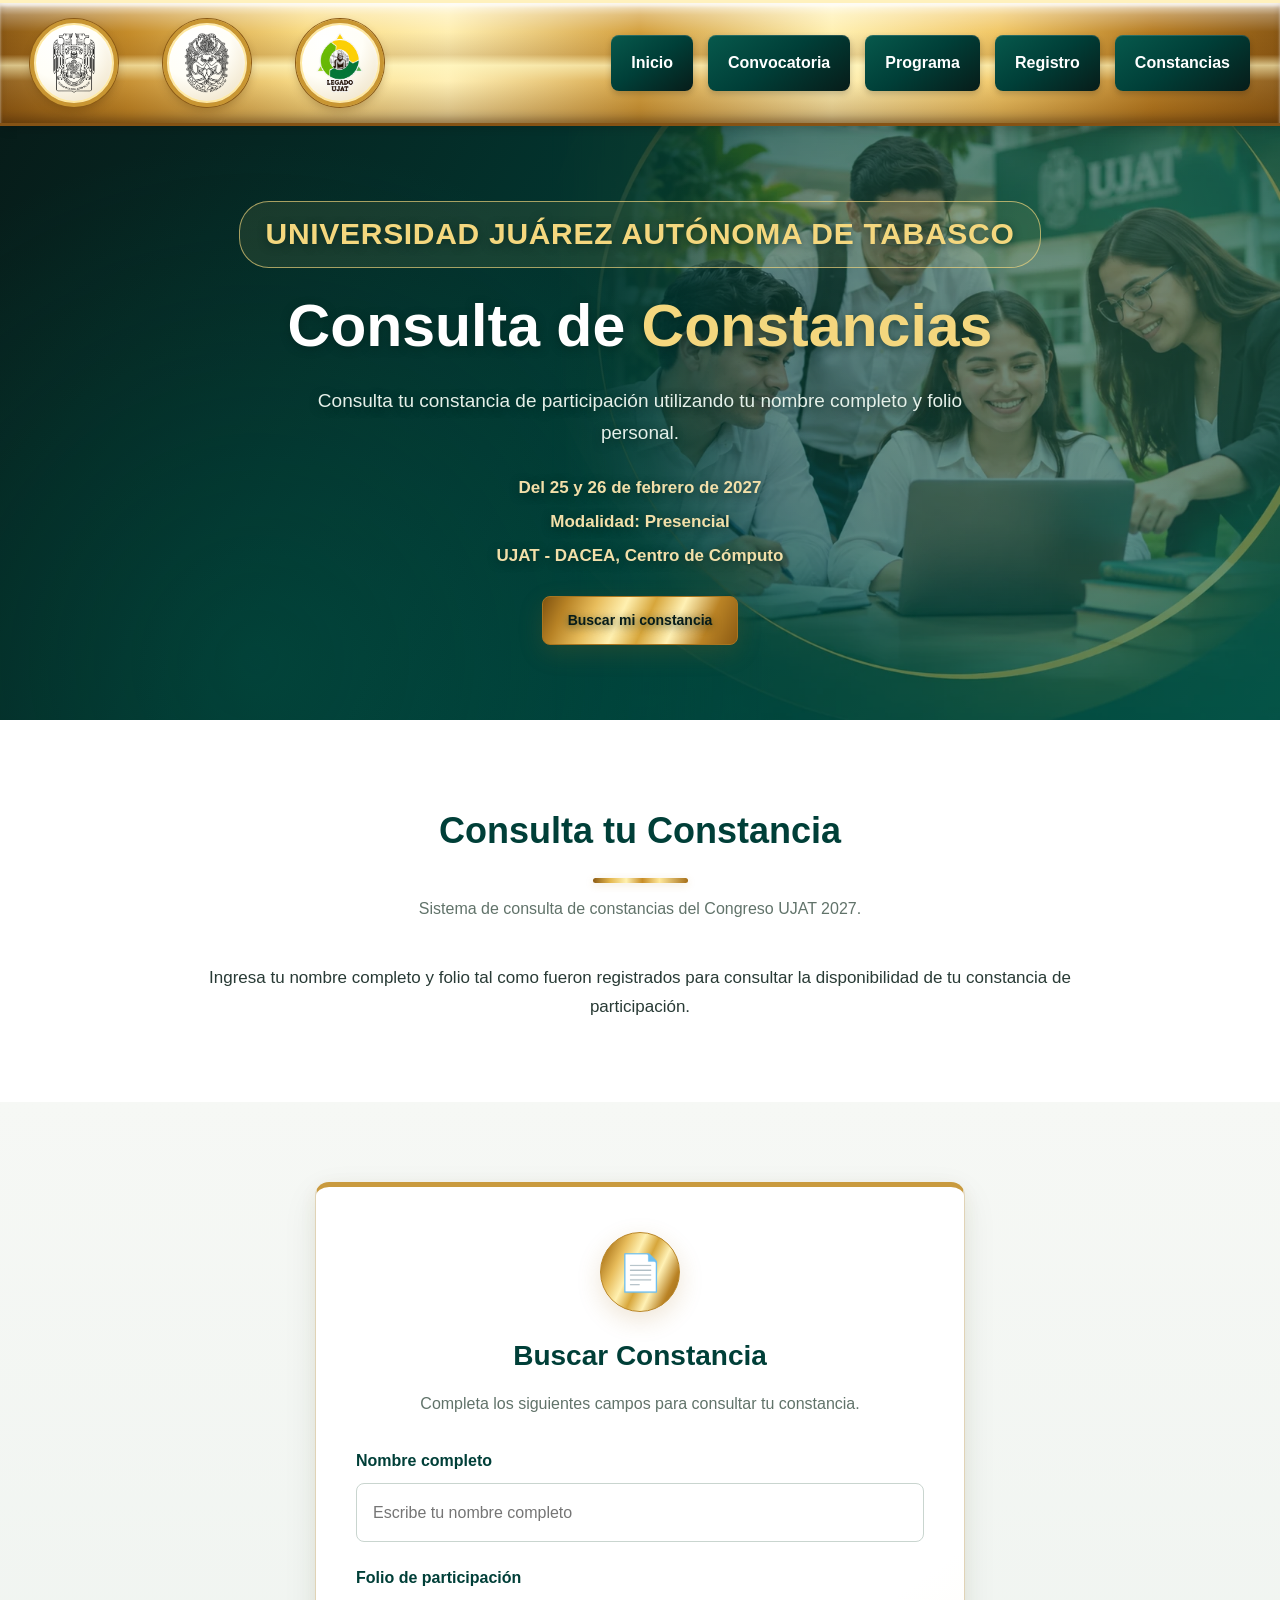
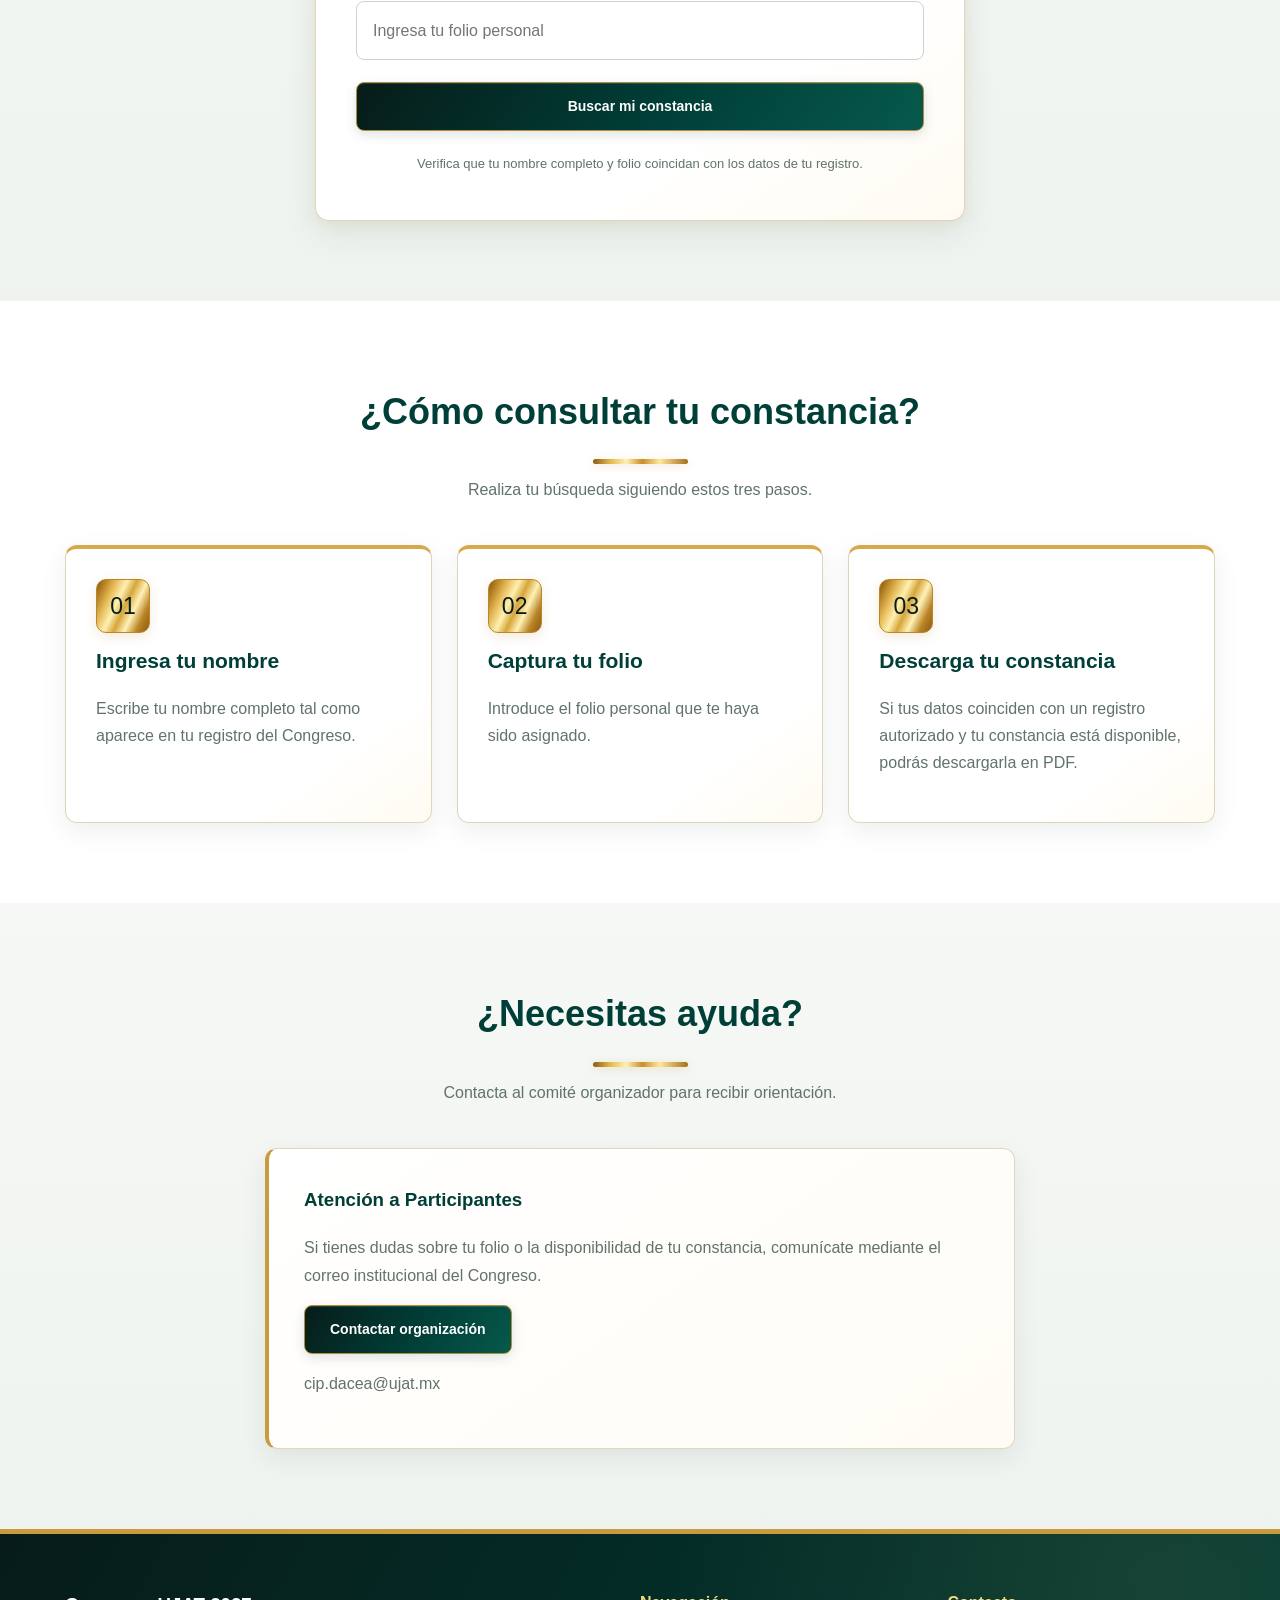
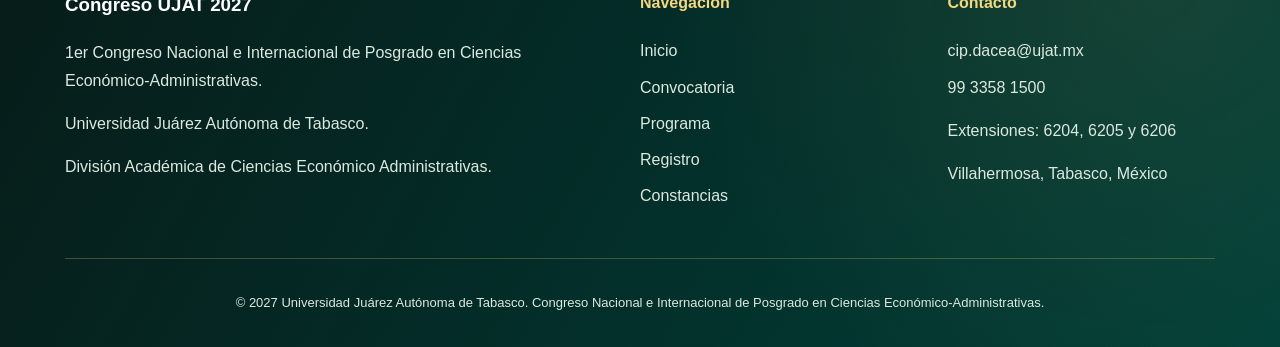
==== commit b7c4e3fa: "Update constancias.html" ====
--- a/constancias.html
+++ b/constancias.html
@@ -67,12 +67,9 @@
                     </p>
 
                     <div class="hero__fecha">
-                        <p>25 y 26 de febrero de 2027</p>
-                        <p>Modalidad: Participación virtual</p>
-                        <p>
-                            DACEA · Universidad Juárez
-                            Autónoma de Tabasco
-                        </p>
+                        <p> Del 25 y 26 de febrero de 2027</p>
+                        <p>Modalidad: Presencial</p>
+                        <p> UJAT - DACEA, Centro de Cómputo</p>
                     </div>
 
                     <div class="hero__botones">
